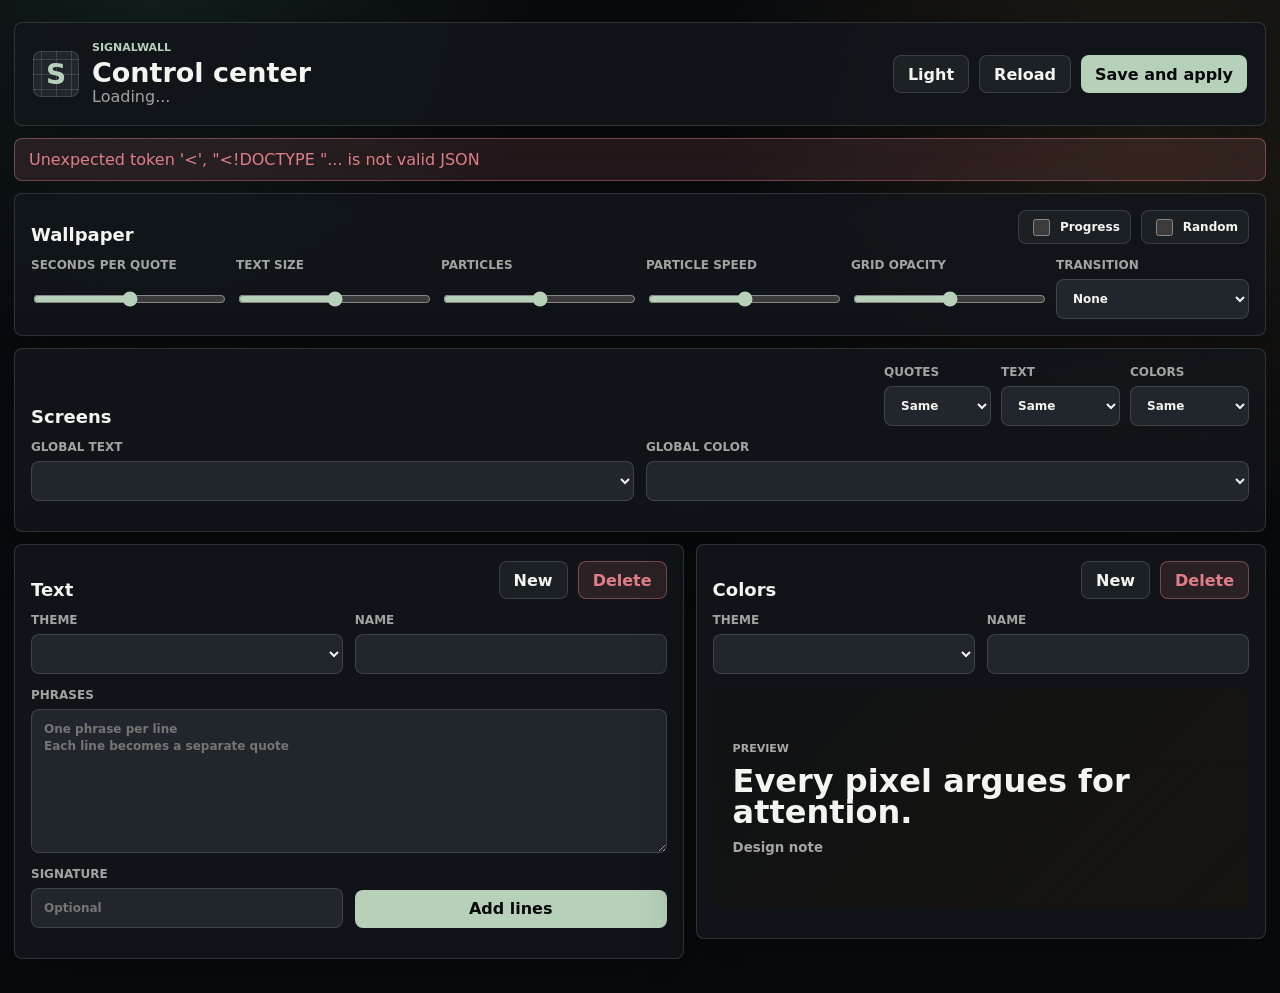
==== src/SignalWall/web/control-center.html @ 88113aa1 "Release SignalWall 0.2 control center" ====
<!doctype html>
<html lang="en">
<head>
  <meta charset="utf-8">
  <meta name="viewport" content="width=device-width, initial-scale=1">
  <title>Quote Signal Control Center</title>
  <link rel="stylesheet" href="control-center.css">
</head>
<body>
  <main class="shell">
    <header class="topbar">
      <div class="brand-lockup">
        <span class="app-mark" aria-hidden="true">S</span>
        <div>
          <p class="product-name">SignalWall</p>
          <h1>Control center</h1>
          <p id="setupSummary">Loading...</p>
        </div>
      </div>
      <div class="actions">
        <button class="ghost" id="themeToggleBtn" type="button">Light</button>
        <button class="ghost" id="reloadBtn" type="button">Reload</button>
        <button class="primary" id="saveBtn" type="button">Save and apply</button>
      </div>
    </header>

    <section class="notice" id="notice" hidden></section>

    <section class="panel">
      <div class="section-head">
        <h2>Wallpaper</h2>
        <div class="compact-toggles">
          <label class="check"><input id="progressVisible" type="checkbox"> Progress</label>
          <label class="check"><input id="randomOrder" type="checkbox"> Random</label>
        </div>
      </div>
      <div class="settings-grid">
        <label class="range-control">
          <span>Seconds per quote <b id="quoteSecondsValue"></b></span>
          <input id="quoteSeconds" type="range" min="5" max="300" step="1">
        </label>
        <label class="range-control">
          <span>Text size <b id="textScaleValue"></b></span>
          <input id="textScale" type="range" min="60" max="160" step="1">
        </label>
        <label class="range-control">
          <span>Particles <b id="particleAmountValue"></b></span>
          <input id="particleAmount" type="range" min="0" max="120" step="1">
        </label>
        <label class="range-control">
          <span>Particle speed <b id="particleSpeedValue"></b></span>
          <input id="particleSpeed" type="range" min="0" max="200" step="1">
        </label>
        <label class="range-control">
          <span>Grid opacity <b id="gridOpacityValue"></b></span>
          <input id="gridOpacity" type="range" min="0" max="100" step="1">
        </label>
        <label>
          Transition
          <select id="transitionEffect">
            <option value="none">None</option>
            <option value="fade">Fade</option>
            <option value="slide">Slide</option>
            <option value="rise">Rise</option>
            <option value="scale">Scale</option>
            <option value="glitch">Glitch soft</option>
            <option value="random">Random</option>
          </select>
        </label>
      </div>
    </section>

    <section class="panel">
      <div class="section-head">
        <h2>Screens</h2>
        <div class="mode-row">
          <label>
            Quotes
            <select id="quoteDisplayMode">
              <option value="0">Same</option>
              <option value="1">Different</option>
            </select>
          </label>
          <label>
            Text
            <select id="textThemeMode">
              <option value="0">Same</option>
              <option value="1">Per screen</option>
            </select>
          </label>
          <label>
            Colors
            <select id="colorThemeMode">
              <option value="0">Same</option>
              <option value="1">Per screen</option>
            </select>
          </label>
        </div>
      </div>
      <div class="global-row">
        <label>
          Global text
          <select id="globalTextTheme"></select>
        </label>
        <label>
          Global color
          <select id="globalColorTheme"></select>
        </label>
      </div>
      <div class="screen-grid" id="screenGrid"></div>
    </section>

    <section class="work-grid">
      <section class="panel">
        <div class="section-head">
          <h2>Text</h2>
          <div class="mini-actions">
            <button class="ghost" id="addTextThemeBtn" type="button">New</button>
            <button class="danger" id="deleteTextThemeBtn" type="button">Delete</button>
          </div>
        </div>
        <div class="editor-grid">
          <label>
            Theme
            <select id="textThemeSelect"></select>
          </label>
          <label>
            Name
            <input id="textThemeName" type="text">
          </label>
        </div>
        <label>
          Phrases
          <textarea id="quoteInput" rows="7" placeholder="One phrase per line&#10;Each line becomes a separate quote"></textarea>
        </label>
        <div class="editor-grid">
          <label>
            Signature
            <input id="authorInput" type="text" placeholder="Optional">
          </label>
          <button class="primary align-end" id="addQuoteBtn" type="button">Add lines</button>
        </div>
        <div class="quote-list" id="quoteList"></div>
      </section>

      <section class="panel">
        <div class="section-head">
          <h2>Colors</h2>
          <div class="mini-actions">
            <button class="ghost" id="addColorThemeBtn" type="button">New</button>
            <button class="danger" id="deleteColorThemeBtn" type="button">Delete</button>
          </div>
        </div>
        <div class="editor-grid">
          <label>
            Theme
            <select id="colorThemeSelect"></select>
          </label>
          <label>
            Name
            <input id="colorThemeName" type="text">
          </label>
        </div>
        <div class="preview-card" id="palettePreview">
          <span id="previewKicker">Preview</span>
          <strong id="previewQuote">Every pixel argues for attention.</strong>
          <small id="previewAuthor">Design note</small>
        </div>
        <div class="color-fields" id="colorFields"></div>
      </section>
    </section>
  </main>

  <script src="control-center.js"></script>
</body>
</html>
---- src/SignalWall/web/control-center.css ----
:root {
  color-scheme: dark;
  --bg: #090b0d;
  --panel: #12161a;
  --panel-2: #181e23;
  --field: #20262b;
  --line: rgba(238, 244, 241, 0.14);
  --text: #f3f5f0;
  --muted: rgba(243, 245, 240, 0.64);
  --soft: rgba(243, 245, 240, 0.42);
  --accent: #b7d0ba;
  --accent-2: #5fc4b8;
  --danger: #e07e87;
  --shadow: rgba(0, 0, 0, 0.32);
  --option-bg: #ffffff;
  --option-text: #182024;
}

body[data-ui-theme="light"] {
  color-scheme: light;
  --bg: #f4f1ea;
  --panel: #fffdf8;
  --panel-2: #f1eee6;
  --field: #ffffff;
  --line: rgba(38, 45, 47, 0.16);
  --text: #151b1e;
  --muted: rgba(21, 27, 30, 0.64);
  --soft: rgba(21, 27, 30, 0.42);
  --accent: #225f64;
  --accent-2: #a96f2f;
  --danger: #b44452;
  --shadow: rgba(42, 37, 28, 0.12);
  --option-bg: #ffffff;
  --option-text: #151b1e;
}

* {
  box-sizing: border-box;
}

html,
body {
  margin: 0;
  min-height: 100%;
  background:
    radial-gradient(circle at 12% 0%, rgba(95, 196, 184, 0.10), transparent 26%),
    radial-gradient(circle at 90% 12%, rgba(240, 179, 90, 0.10), transparent 30%),
    var(--bg);
  color: var(--text);
  font-family: Inter, ui-sans-serif, system-ui, -apple-system, BlinkMacSystemFont, "Segoe UI", sans-serif;
  letter-spacing: 0;
}

button,
input,
select,
textarea {
  font: inherit;
}

button {
  cursor: pointer;
}

.shell {
  width: min(1320px, calc(100vw - 28px));
  margin: 0 auto;
  padding: 22px 0 34px;
}

.topbar,
.panel {
  border: 1px solid var(--line);
  border-radius: 8px;
  background: color-mix(in srgb, var(--panel) 94%, transparent);
  box-shadow: 0 18px 56px var(--shadow);
}

.topbar {
  display: flex;
  align-items: center;
  justify-content: space-between;
  gap: 16px;
  margin-bottom: 12px;
  padding: 18px;
}

.brand-lockup {
  display: flex;
  align-items: center;
  gap: 13px;
}

.app-mark {
  display: grid;
  width: 46px;
  height: 46px;
  place-items: center;
  border: 1px solid var(--line);
  border-radius: 8px;
  background:
    linear-gradient(90deg, transparent 49%, var(--line) 50%, transparent 51%),
    linear-gradient(transparent 49%, var(--line) 50%, transparent 51%),
    var(--field);
  background-size: 15px 15px;
  color: var(--accent);
  font-size: 28px;
  font-weight: 850;
}

.product-name {
  margin-bottom: 3px;
  color: var(--accent);
  font-size: 11px;
  font-weight: 850;
  text-transform: uppercase;
}

h1,
h2,
p {
  margin: 0;
}

h1 {
  font-size: 27px;
  line-height: 1;
}

h2 {
  font-size: 18px;
  line-height: 1.1;
}

p {
  color: var(--muted);
  line-height: 1.35;
}

.actions,
.mini-actions,
.compact-toggles,
.mode-row,
.section-head {
  display: flex;
  align-items: center;
  gap: 10px;
}

.section-head {
  justify-content: space-between;
  align-items: end;
}

.panel {
  display: grid;
  gap: 14px;
  margin-top: 12px;
  padding: 16px;
}

.primary,
.ghost,
.danger {
  min-height: 38px;
  border-radius: 8px;
  padding: 0 14px;
  font-weight: 760;
}

.primary {
  border: 0;
  background: var(--accent);
  color: color-mix(in srgb, var(--bg) 88%, #000);
}

body[data-ui-theme="light"] .primary {
  color: #ffffff;
}

.ghost {
  border: 1px solid var(--line);
  background: color-mix(in srgb, var(--field) 76%, transparent);
  color: var(--text);
}

.danger {
  border: 1px solid color-mix(in srgb, var(--danger) 42%, transparent);
  background: color-mix(in srgb, var(--danger) 13%, transparent);
  color: var(--danger);
}

.notice {
  margin-bottom: 12px;
  border: 1px solid color-mix(in srgb, var(--accent) 38%, transparent);
  border-radius: 8px;
  background: color-mix(in srgb, var(--accent) 13%, transparent);
  color: var(--text);
  padding: 11px 14px;
}

.notice.error {
  border-color: color-mix(in srgb, var(--danger) 44%, transparent);
  background: color-mix(in srgb, var(--danger) 13%, transparent);
  color: var(--danger);
}

label,
.range-control {
  display: grid;
  gap: 7px;
  color: var(--muted);
  font-size: 12px;
  font-weight: 780;
}

label {
  text-transform: uppercase;
}

.check {
  display: inline-flex;
  grid-template-columns: none;
  align-items: center;
  gap: 7px;
  min-height: 34px;
  padding: 0 10px;
  border: 1px solid var(--line);
  border-radius: 8px;
  background: color-mix(in srgb, var(--field) 70%, transparent);
  color: var(--text);
  text-transform: none;
}

.settings-grid,
.screen-grid,
.global-row,
.editor-grid,
.work-grid,
.color-fields {
  display: grid;
  gap: 12px;
}

.settings-grid {
  grid-template-columns: repeat(6, minmax(0, 1fr));
}

.global-row,
.editor-grid {
  grid-template-columns: repeat(2, minmax(0, 1fr));
}

.screen-grid {
  grid-template-columns: repeat(3, minmax(0, 1fr));
}

.work-grid {
  align-items: start;
  grid-template-columns: minmax(0, 1.08fr) minmax(360px, 0.92fr);
}

select,
input,
textarea {
  width: 100%;
  border: 1px solid var(--line);
  border-radius: 8px;
  background: var(--field);
  color: var(--text);
  outline: none;
}

select,
input {
  height: 40px;
  padding: 0 12px;
}

select option {
  background: var(--option-bg);
  color: var(--option-text);
}

textarea {
  padding: 11px 12px;
  resize: vertical;
  line-height: 1.42;
}

select:focus,
input:focus,
textarea:focus {
  border-color: color-mix(in srgb, var(--accent) 70%, transparent);
}

input[type="range"] {
  height: 30px;
  padding: 0;
  accent-color: var(--accent);
}

input[type="checkbox"] {
  width: 17px;
  height: 17px;
  accent-color: var(--accent);
}

.range-control span {
  display: flex;
  justify-content: space-between;
  gap: 8px;
}

.range-control b {
  color: var(--text);
}

.screen-card,
.quote-item {
  border: 1px solid var(--line);
  border-radius: 8px;
  background: color-mix(in srgb, var(--field) 62%, transparent);
  padding: 12px;
}

.screen-card {
  display: grid;
  gap: 10px;
}

.screen-title {
  display: flex;
  justify-content: space-between;
  gap: 10px;
}

.screen-title strong {
  display: block;
}

.screen-title small {
  display: block;
  color: var(--muted);
  margin-top: 3px;
}

.position-pill {
  display: inline-grid;
  place-items: center;
  min-width: 58px;
  height: 28px;
  border-radius: 8px;
  background: color-mix(in srgb, var(--accent) 16%, transparent);
  color: var(--accent);
  font-size: 12px;
  font-weight: 850;
}

.screen-preview,
.preview-card {
  display: grid;
  align-content: center;
  overflow: hidden;
  border-radius: 8px;
  background: linear-gradient(135deg, #101214, #16140f);
}

.screen-preview {
  min-height: 130px;
  gap: 8px;
  padding: 14px;
}

.screen-preview span,
.preview-card span {
  color: rgba(255, 255, 255, 0.64);
  font-size: 11px;
  font-weight: 850;
  text-transform: uppercase;
}

.screen-preview b {
  font-size: 20px;
  line-height: 1.03;
}

.screen-preview em,
.preview-card small {
  color: rgba(255, 255, 255, 0.62);
  font-style: normal;
  font-weight: 720;
}

.quote-list {
  display: grid;
  gap: 10px;
  max-height: 480px;
  overflow: auto;
  padding-right: 2px;
}

.quote-item {
  display: grid;
  grid-template-columns: minmax(0, 1fr) 82px;
  gap: 10px;
}

.quote-item textarea {
  min-height: 68px;
}

.quote-actions {
  display: grid;
  align-content: start;
  gap: 8px;
}

.preview-card {
  min-height: 220px;
  gap: 11px;
  padding: 20px;
}

.preview-card strong {
  font-size: 32px;
  line-height: 0.98;
}

.color-fields {
  grid-template-columns: repeat(3, minmax(0, 1fr));
}

.color-control {
  display: grid;
  grid-template-columns: 42px minmax(0, 1fr);
  align-items: end;
  gap: 8px;
}

.color-control input[type="color"] {
  width: 42px;
  height: 40px;
  padding: 3px;
}

.align-end {
  align-self: end;
}

@media (max-width: 1120px) {
  .settings-grid {
    grid-template-columns: repeat(2, minmax(0, 1fr));
  }

  .work-grid {
    grid-template-columns: 1fr;
  }
}

@media (max-width: 820px) {
  .topbar,
  .section-head,
  .actions,
  .mode-row,
  .compact-toggles {
    align-items: stretch;
    flex-direction: column;
  }

  .settings-grid,
  .screen-grid,
  .global-row,
  .editor-grid,
  .color-fields {
    grid-template-columns: 1fr;
  }
}
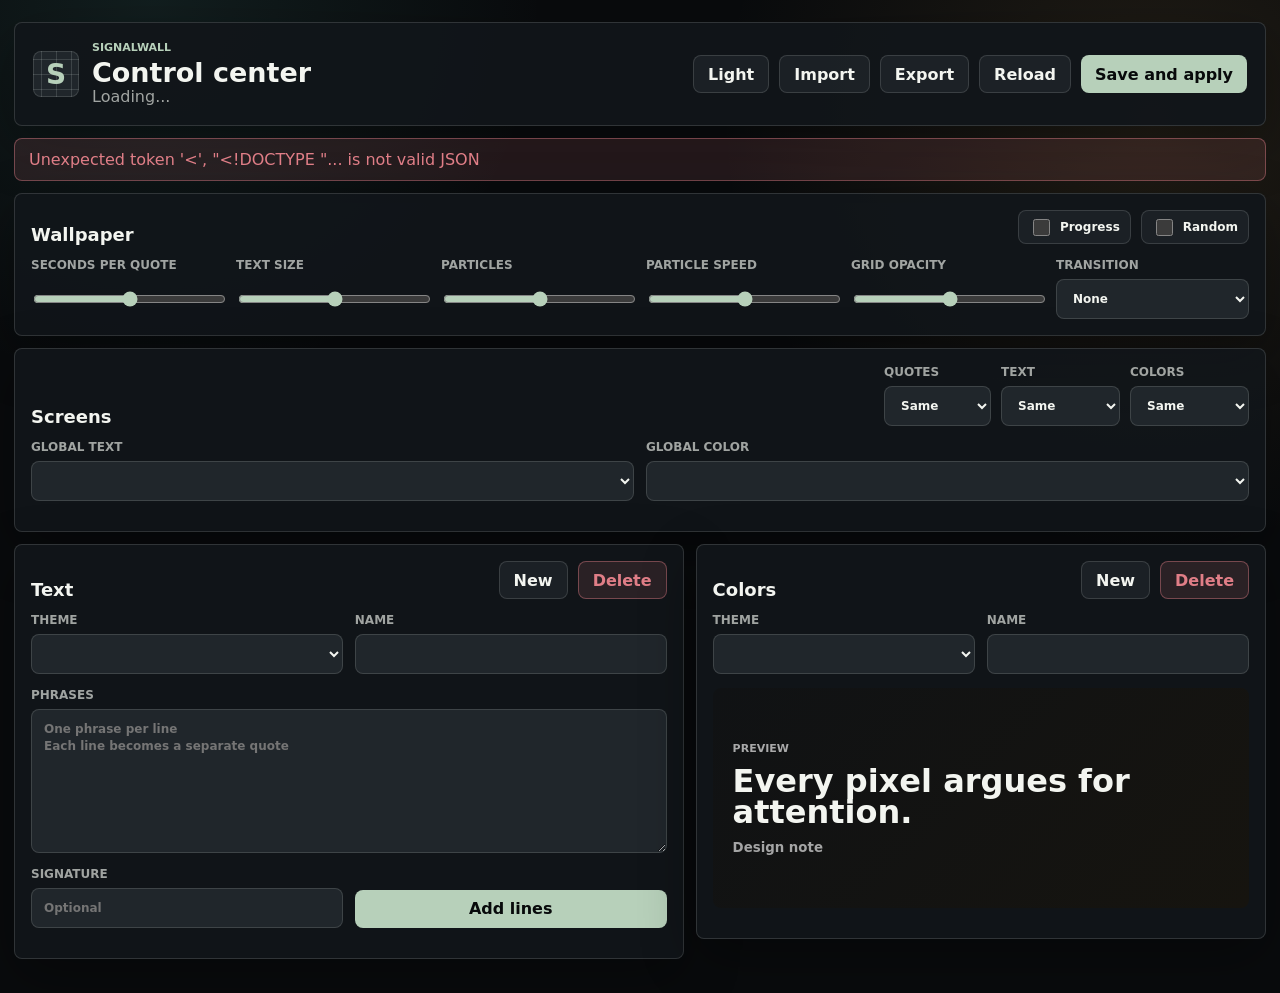
==== commit bf64d15f: "Release SignalWall 0.3 trust and presets" ====
--- a/src/SignalWall/web/control-center.html
+++ b/src/SignalWall/web/control-center.html
@@ -19,8 +19,11 @@
       </div>
       <div class="actions">
         <button class="ghost" id="themeToggleBtn" type="button">Light</button>
+        <button class="ghost" id="importPresetBtn" type="button">Import</button>
+        <button class="ghost" id="exportPresetBtn" type="button">Export</button>
         <button class="ghost" id="reloadBtn" type="button">Reload</button>
         <button class="primary" id="saveBtn" type="button">Save and apply</button>
+        <input id="presetFileInput" type="file" accept="application/json,.json" hidden>
       </div>
     </header>
 
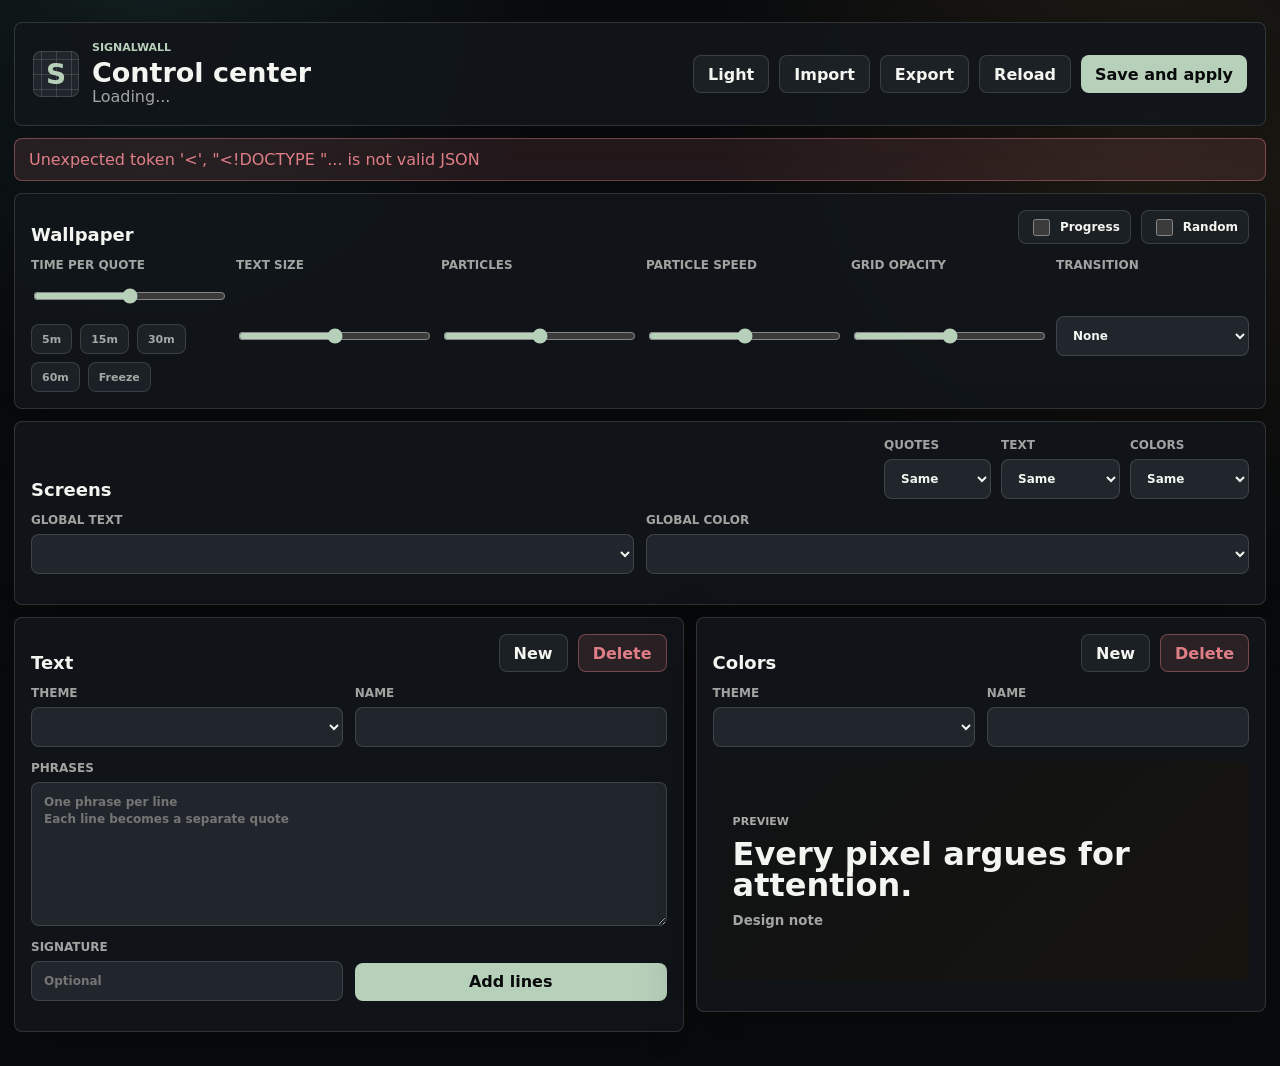
==== commit 9cd91bb5: "Add freeze timing and soft apply" ====
--- a/src/SignalWall/web/control-center.html
+++ b/src/SignalWall/web/control-center.html
@@ -39,8 +39,15 @@
       </div>
       <div class="settings-grid">
         <label class="range-control">
-          <span>Seconds per quote <b id="quoteSecondsValue"></b></span>
-          <input id="quoteSeconds" type="range" min="5" max="300" step="1">
+          <span>Time per quote <b id="quoteSecondsValue"></b></span>
+          <input id="quoteSeconds" type="range" min="0" max="3600" step="1">
+          <div class="duration-presets" id="durationPresets" aria-label="Time presets">
+            <button type="button" data-duration="300">5m</button>
+            <button type="button" data-duration="900">15m</button>
+            <button type="button" data-duration="1800">30m</button>
+            <button type="button" data-duration="3600">60m</button>
+            <button type="button" data-duration="0">Freeze</button>
+          </div>
         </label>
         <label class="range-control">
           <span>Text size <b id="textScaleValue"></b></span>
@@ -174,6 +181,27 @@
     </section>
   </main>
 
+  <div class="modal-layer" id="modalLayer" hidden>
+    <section class="modal-card" role="dialog" aria-modal="true" aria-labelledby="modalTitle" aria-describedby="modalMessage">
+      <div class="modal-head">
+        <div>
+          <p class="modal-kicker" id="modalKicker">SignalWall</p>
+          <h2 id="modalTitle">Confirm</h2>
+        </div>
+        <button class="icon-button" id="modalCloseBtn" type="button" aria-label="Close">x</button>
+      </div>
+      <p class="modal-message" id="modalMessage"></p>
+      <label class="modal-input-row" id="modalInputRow" hidden>
+        <span id="modalInputLabel">Name</span>
+        <input id="modalInput" type="text" autocomplete="off">
+      </label>
+      <div class="modal-actions">
+        <button class="ghost" id="modalCancelBtn" type="button">Cancel</button>
+        <button class="primary" id="modalConfirmBtn" type="button">Confirm</button>
+      </div>
+    </section>
+  </div>
+
   <script src="control-center.js"></script>
 </body>
 </html>
--- a/src/SignalWall/web/control-center.css
+++ b/src/SignalWall/web/control-center.css
@@ -316,6 +316,30 @@
   color: var(--text);
 }
 
+.duration-presets {
+  display: flex;
+  flex-wrap: wrap;
+  gap: 8px;
+  margin-top: 4px;
+}
+
+.duration-presets button {
+  min-height: 30px;
+  border: 1px solid var(--line);
+  border-radius: 8px;
+  background: color-mix(in srgb, var(--field) 74%, transparent);
+  color: var(--muted);
+  padding: 0 10px;
+  font-size: 11px;
+  font-weight: 820;
+}
+
+.duration-presets button.active {
+  border-color: color-mix(in srgb, var(--accent) 70%, transparent);
+  background: color-mix(in srgb, var(--accent) 17%, transparent);
+  color: var(--text);
+}
+
 .screen-card,
 .quote-item {
   border: 1px solid var(--line);
@@ -446,6 +470,70 @@
 
 .align-end {
   align-self: end;
+}
+
+.modal-layer {
+  position: fixed;
+  inset: 0;
+  z-index: 20;
+  display: grid;
+  place-items: center;
+  background: rgba(0, 0, 0, 0.55);
+  padding: 18px;
+}
+
+.modal-layer[hidden] {
+  display: none;
+}
+
+.modal-card {
+  width: min(460px, 100%);
+  border: 1px solid var(--line);
+  border-radius: 8px;
+  background: var(--panel);
+  box-shadow: 0 28px 90px rgba(0, 0, 0, 0.42);
+  padding: 18px;
+}
+
+.modal-head,
+.modal-actions {
+  display: flex;
+  align-items: center;
+  justify-content: space-between;
+  gap: 12px;
+}
+
+.modal-kicker {
+  color: var(--accent);
+  font-size: 11px;
+  font-weight: 850;
+  text-transform: uppercase;
+}
+
+.icon-button {
+  display: grid;
+  width: 34px;
+  height: 34px;
+  place-items: center;
+  border: 1px solid var(--line);
+  border-radius: 8px;
+  background: color-mix(in srgb, var(--field) 76%, transparent);
+  color: var(--text);
+  font-size: 18px;
+  line-height: 1;
+}
+
+.modal-message {
+  margin-top: 14px;
+}
+
+.modal-input-row {
+  margin-top: 14px;
+}
+
+.modal-actions {
+  justify-content: flex-end;
+  margin-top: 18px;
 }
 
 @media (max-width: 1120px) {
